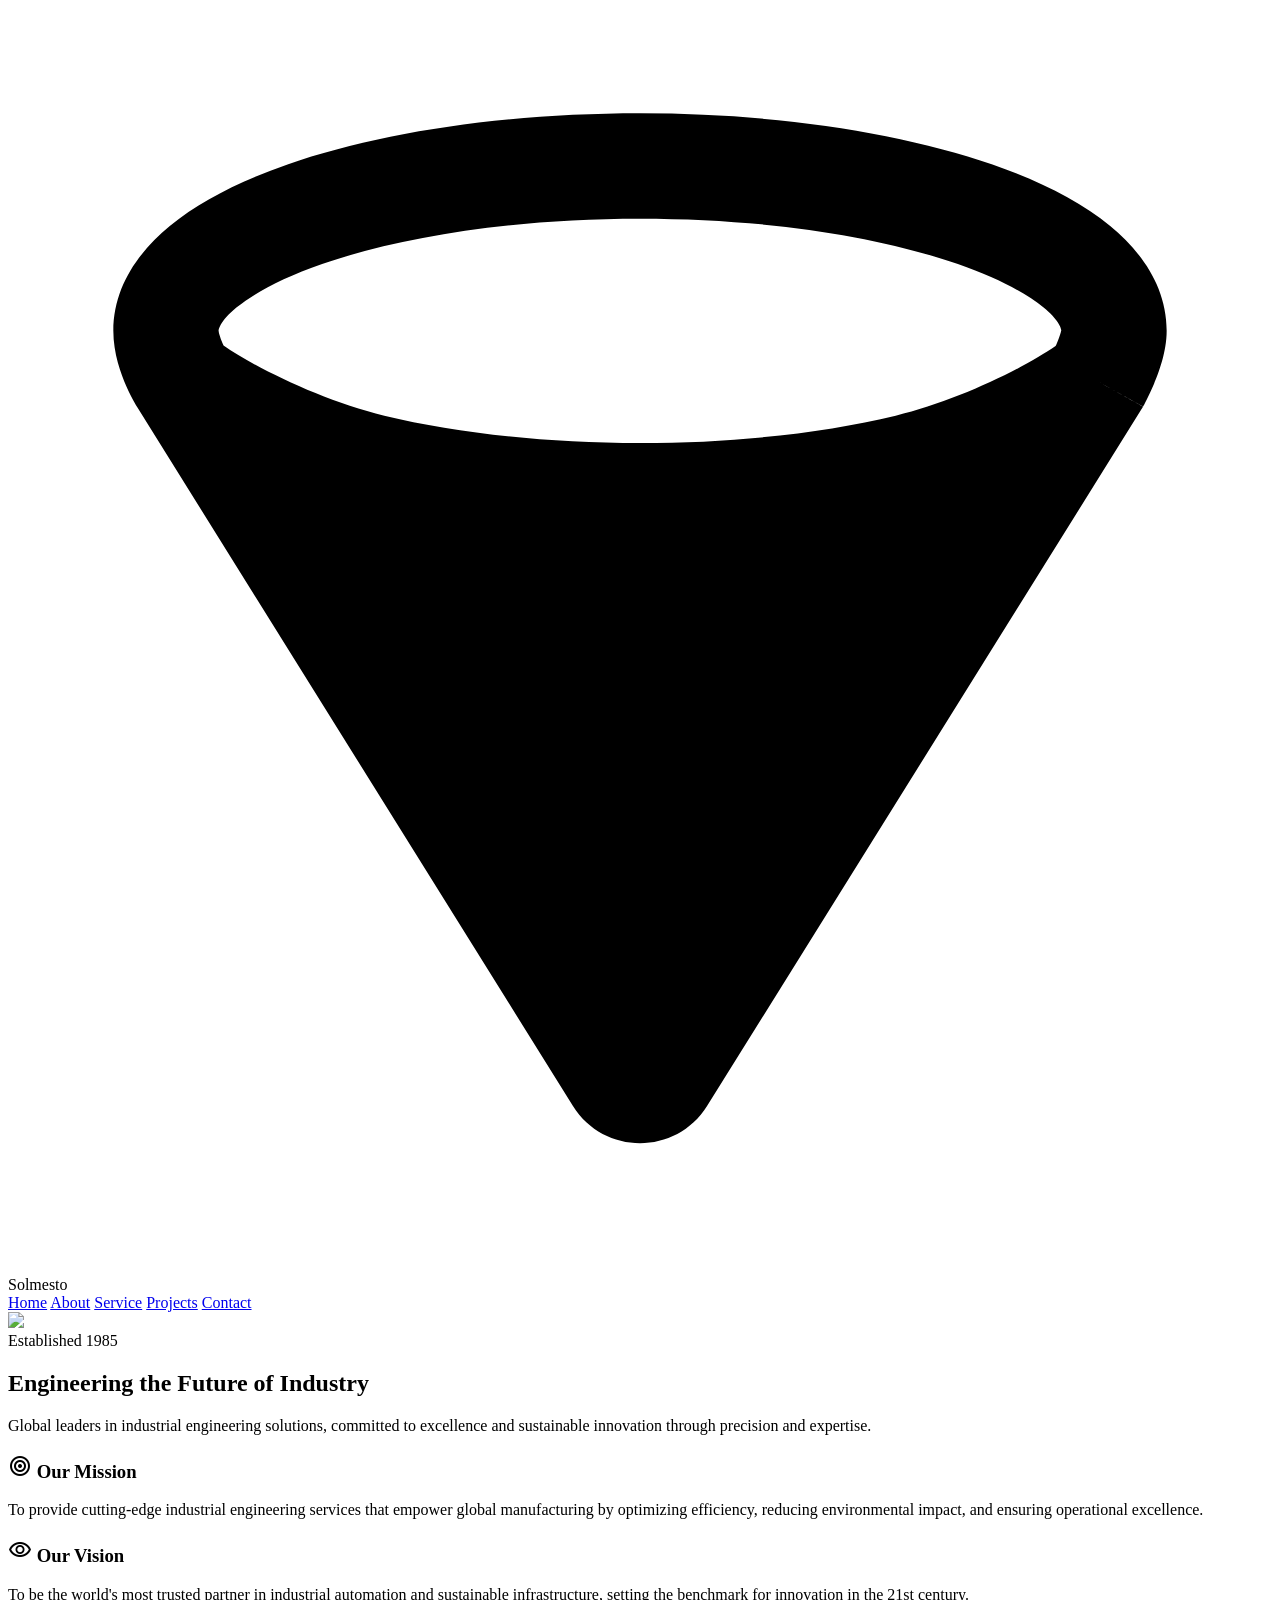
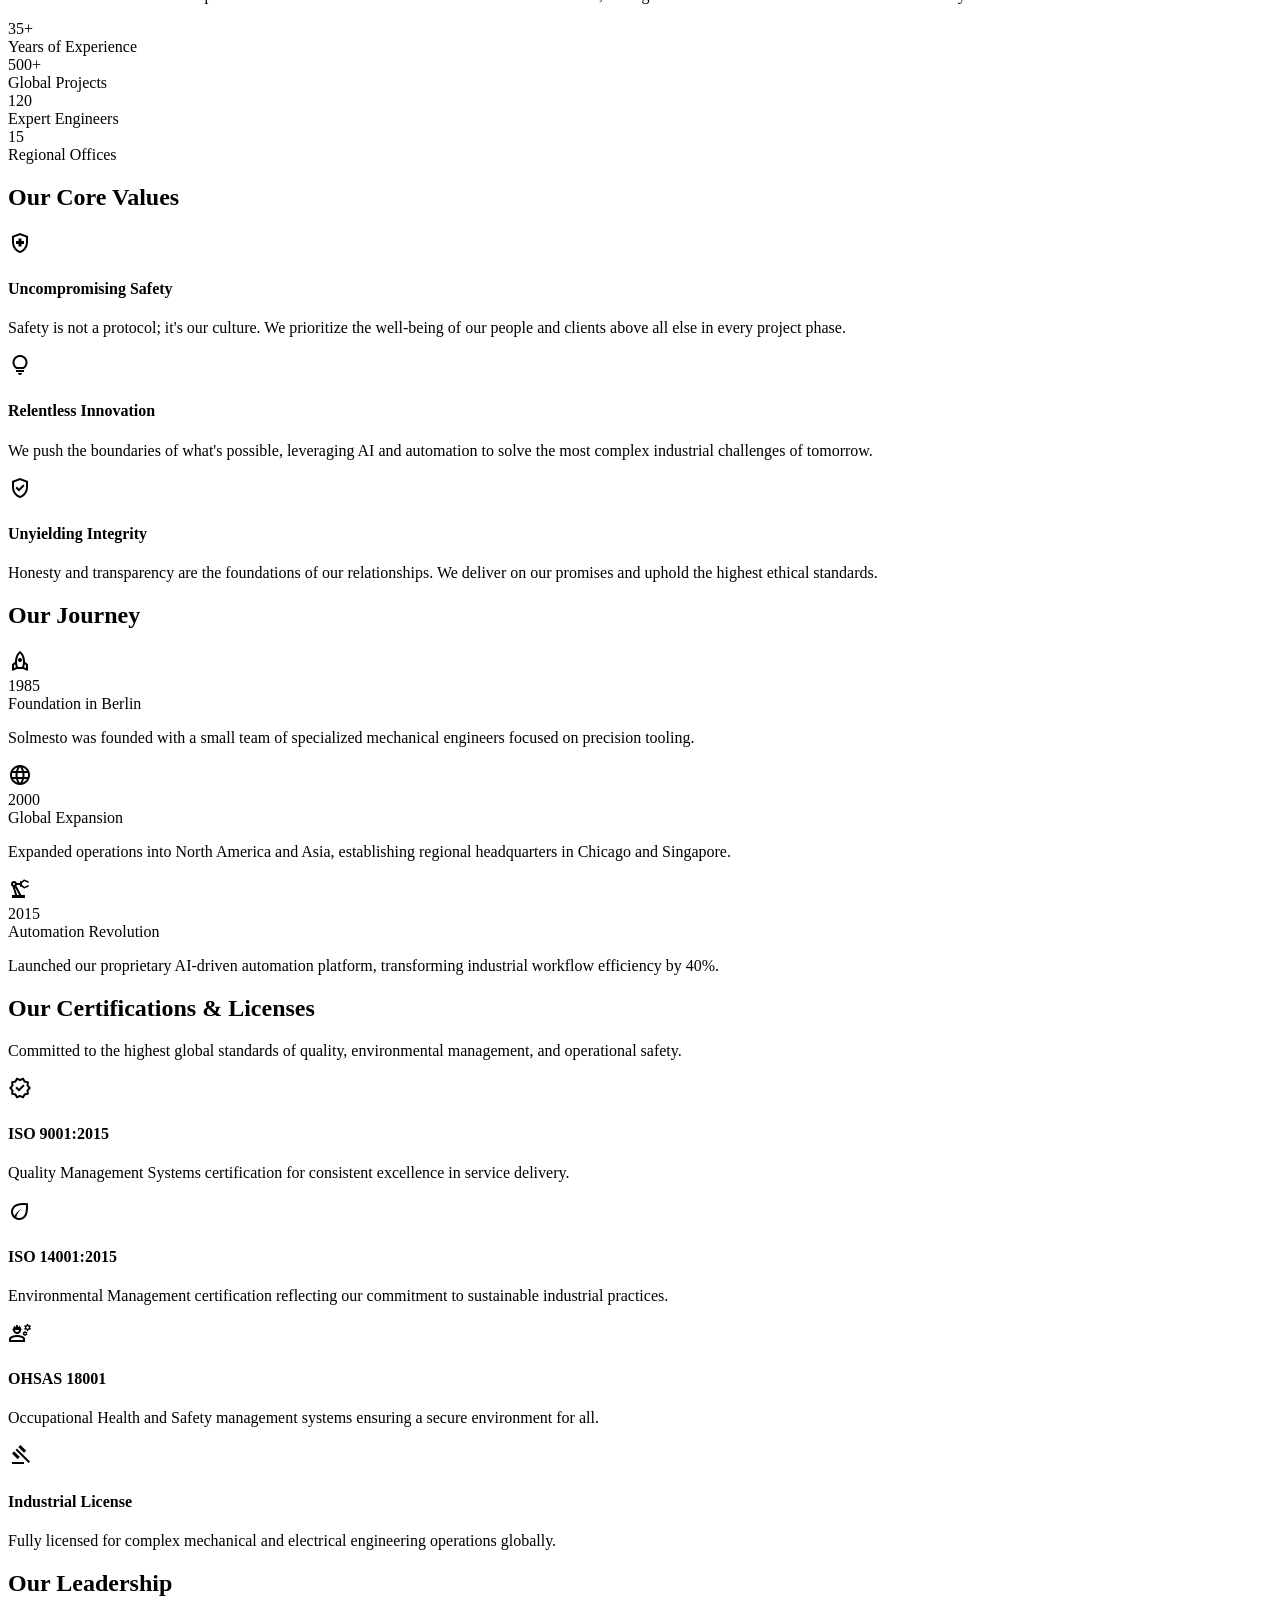
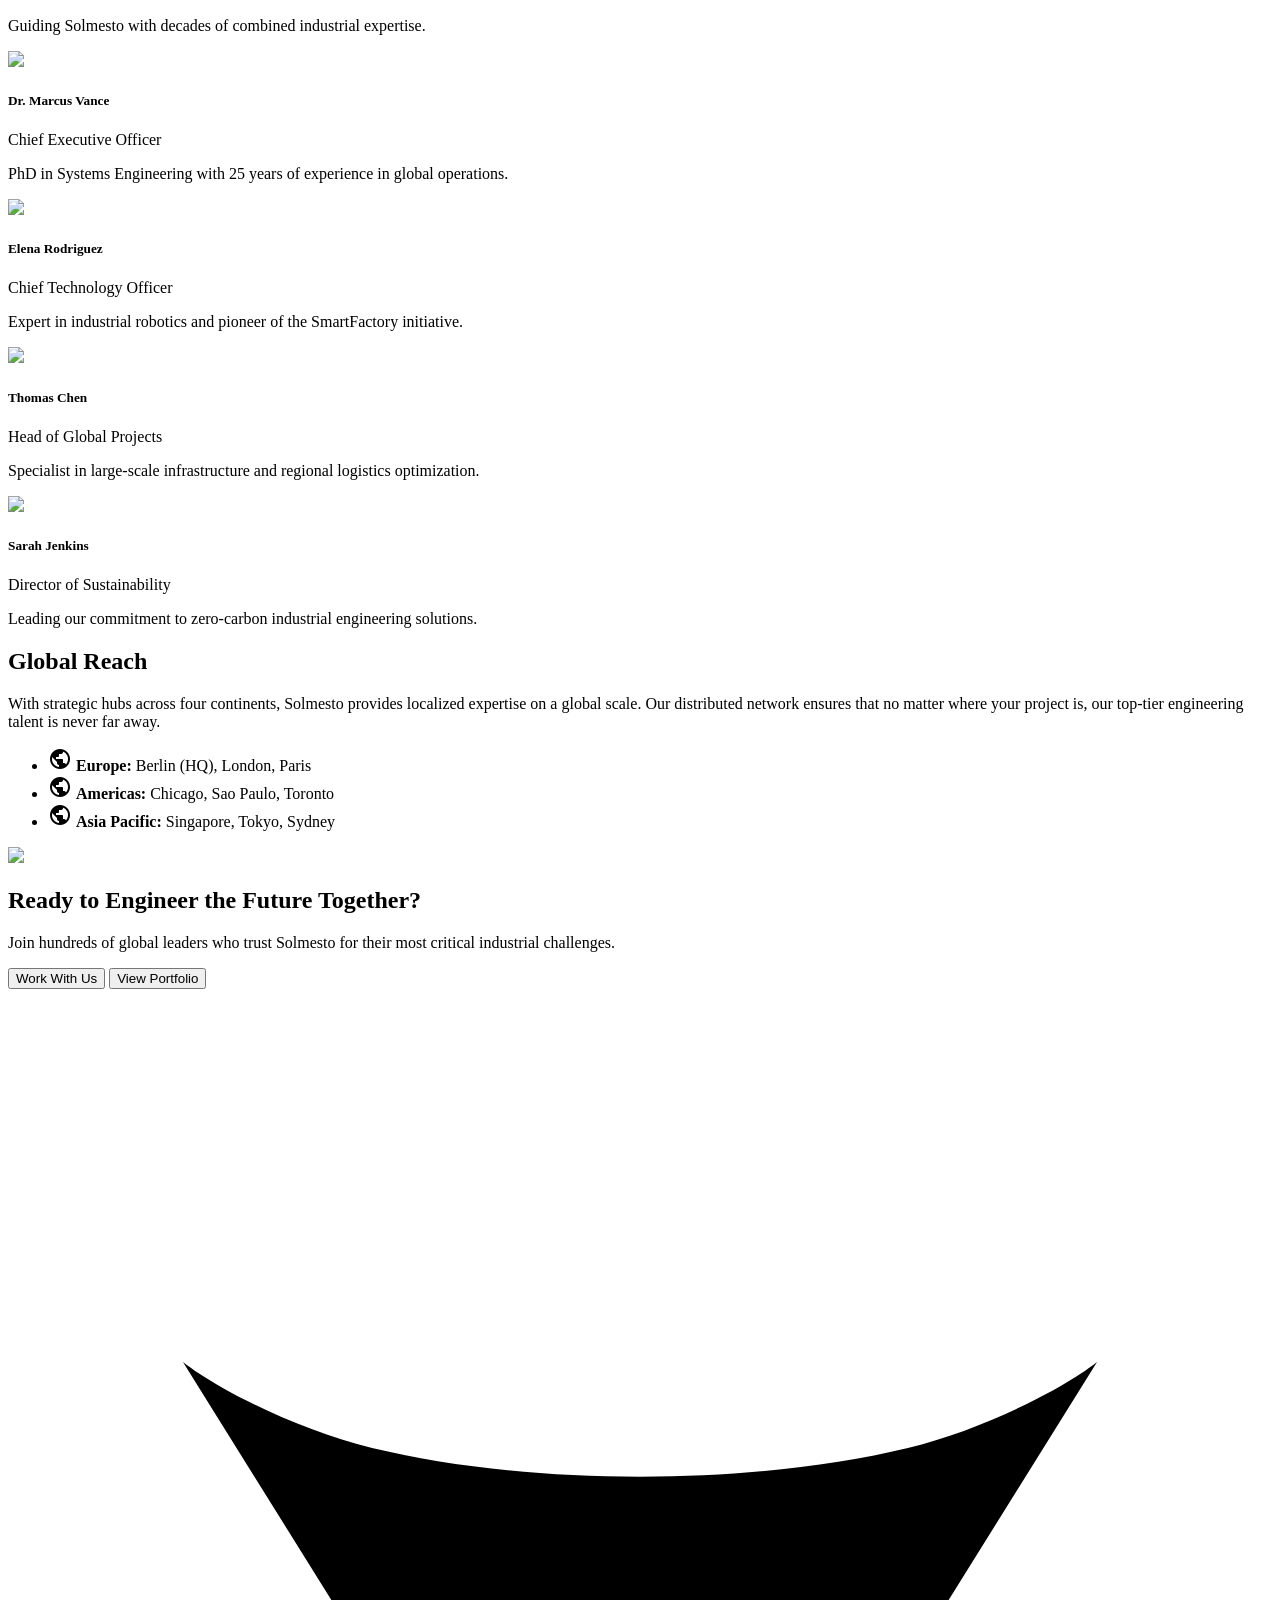
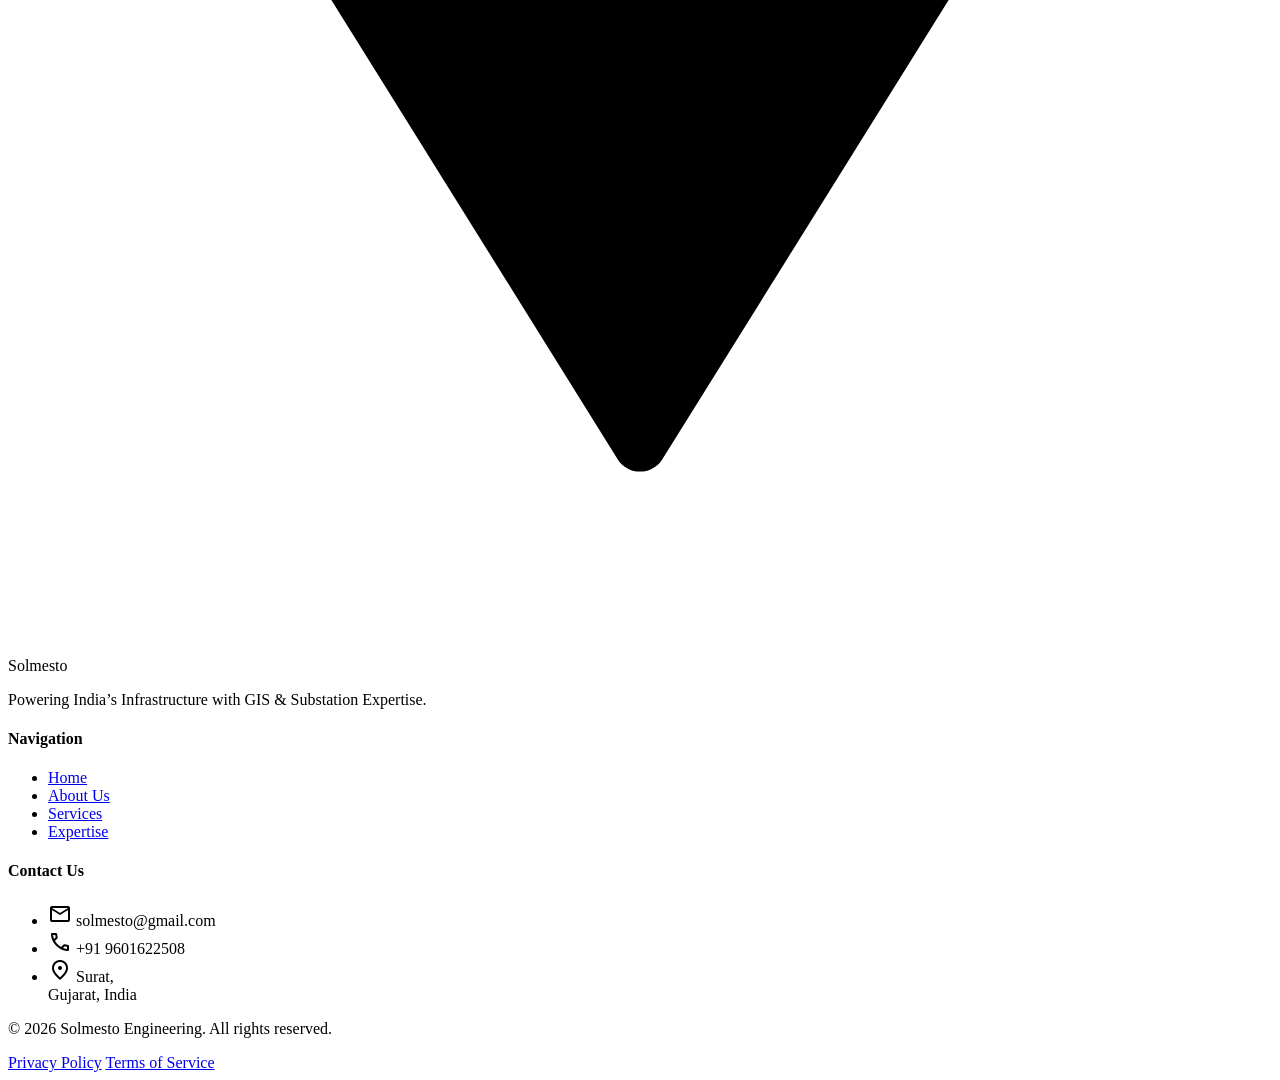
==== about.html @ 9213370c "Solmesto first draft" ====
<!DOCTYPE html>
<html class="light" lang="en">

<head>
	<meta charset="utf-8" />
	<meta content="width=device-width, initial-scale=1.0" name="viewport" />
	<title>About Us | Solmesto Industrial Engineering</title>
	<script src="https://cdn.tailwindcss.com?plugins=forms,container-queries"></script>
	<link href="https://fonts.googleapis.com/css2?family=Public+Sans:wght@300;400;500;600;700;800;900&amp;display=swap" rel="stylesheet" />
	<link href="https://fonts.googleapis.com/css2?family=Material+Symbols+Outlined:wght@100..700,0..1&amp;display=swap" rel="stylesheet" />
	<link href="https://fonts.googleapis.com/css2?family=Material+Symbols+Outlined:wght,FILL@100..700,0..1&amp;display=swap" rel="stylesheet" />
	<script id="tailwind-config">
	tailwind.config = {
		darkMode: "class",
		theme: {
			extend: {
				colors: {
					"primary": "#ec5b13",
					"background-light": "#f8f6f6",
					"background-dark": "#221610",
				},
				fontFamily: {
					"display": ["Public Sans", "sans-serif"]
				},
				borderRadius: {
					"DEFAULT": "0.25rem",
					"lg": "0.5rem",
					"xl": "0.75rem",
					"full": "9999px"
				},
			},
		},
	}
	</script>
</head>

<body class="bg-background-light dark:bg-background-dark font-display text-slate-900 dark:text-slate-100 transition-colors duration-200">
	<!-- Header / Navigation -->
	<header class="sticky top-0 z-50 w-full border-b border-slate-200 dark:border-slate-800 bg-background-light/80 dark:bg-background-dark/80 backdrop-blur-md">
		<div class="max-w-7xl mx-auto px-4 sm:px-6 lg:px-8">
			<div class="flex h-16 items-center justify-between">
				<div class="flex items-center gap-2">
					<div class="text-primary">
						<svg class="size-8" fill="none" viewbox="0 0 48 48" xmlns="http://www.w3.org/2000/svg">
							<path d="M13.8261 17.4264C16.7203 18.1174 20.2244 18.5217 24 18.5217C27.7756 18.5217 31.2797 18.1174 34.1739 17.4264C36.9144 16.7722 39.9967 15.2331 41.3563 14.1648L24.8486 40.6391C24.4571 41.267 23.5429 41.267 23.1514 40.6391L6.64374 14.1648C8.00331 15.2331 11.0856 16.7722 13.8261 17.4264Z" fill="currentColor"></path>
							<path clip-rule="evenodd" d="M39.998 12.236C39.9944 12.2537 39.9875 12.2845 39.9748 12.3294C39.9436 12.4399 39.8949 12.5741 39.8346 12.7175C39.8168 12.7597 39.7989 12.8007 39.7813 12.8398C38.5103 13.7113 35.9788 14.9393 33.7095 15.4811C30.9875 16.131 27.6413 16.5217 24 16.5217C20.3587 16.5217 17.0125 16.131 14.2905 15.4811C12.0012 14.9346 9.44505 13.6897 8.18538 12.8168C8.17384 12.7925 8.16216 12.767 8.15052 12.7408C8.09919 12.6249 8.05721 12.5114 8.02977 12.411C8.00356 12.3152 8.00039 12.2667 8.00004 12.2612C8.00004 12.261 8 12.2607 8.00004 12.2612C8.00004 12.2359 8.0104 11.9233 8.68485 11.3686C9.34546 10.8254 10.4222 10.2469 11.9291 9.72276C14.9242 8.68098 19.1919 8 24 8C28.8081 8 33.0758 8.68098 36.0709 9.72276C37.5778 10.2469 38.6545 10.8254 39.3151 11.3686C39.9006 11.8501 39.9857 12.1489 39.998 12.236ZM4.95178 15.2312L21.4543 41.6973C22.6288 43.5809 25.3712 43.5809 26.5457 41.6973L43.0534 15.223C43.0709 15.1948 43.0878 15.1662 43.104 15.1371L41.3563 14.1648C43.104 15.1371 43.1038 15.1374 43.104 15.1371L43.1051 15.135L43.1065 15.1325L43.1101 15.1261L43.1199 15.1082C43.1276 15.094 43.1377 15.0754 43.1497 15.0527C43.1738 15.0075 43.2062 14.9455 43.244 14.8701C43.319 14.7208 43.4196 14.511 43.5217 14.2683C43.6901 13.8679 44 13.0689 44 12.2609C44 10.5573 43.003 9.22254 41.8558 8.2791C40.6947 7.32427 39.1354 6.55361 37.385 5.94477C33.8654 4.72057 29.133 4 24 4C18.867 4 14.1346 4.72057 10.615 5.94478C8.86463 6.55361 7.30529 7.32428 6.14419 8.27911C4.99695 9.22255 3.99999 10.5573 3.99999 12.2609C3.99999 13.1275 4.29264 13.9078 4.49321 14.3607C4.60375 14.6102 4.71348 14.8196 4.79687 14.9689C4.83898 15.0444 4.87547 15.1065 4.9035 15.1529C4.91754 15.1762 4.92954 15.1957 4.93916 15.2111L4.94662 15.223L4.95178 15.2312ZM35.9868 18.996L24 38.22L12.0131 18.996C12.4661 19.1391 12.9179 19.2658 13.3617 19.3718C16.4281 20.1039 20.0901 20.5227 24 20.5217C27.9099 20.5217 31.5719 20.1039 34.6383 19.3718C35.082 19.2658 35.5339 19.1391 35.9868 18.996Z" fill="currentColor" fill-rule="evenodd"></path>
						</svg>
					</div>
					<span class="text-xl font-bold tracking-tight text-slate-900 dark:text-white">Solmesto</span>
				</div>
				<nav class="hidden md:flex items-center gap-8">
					<a class="text-sm font-medium text-slate-600 dark:text-slate-300 hover:text-primary dark:hover:text-primary transition-colors" href="index.html">Home</a>
					<a class="text-sm font-semibold text-primary" href="about.html">About</a>
					<a class="text-sm font-medium text-slate-600 dark:text-slate-300 hover:text-primary dark:hover:text-primary transition-colors" href="services.html">Service</a>
					<a class="text-sm font-medium text-slate-600 dark:text-slate-300 hover:text-primary dark:hover:text-primary transition-colors" href="projects.html">Projects</a>
					<a class="text-sm font-medium text-slate-600 dark:text-slate-300 hover:text-primary dark:hover:text-primary transition-colors" href="contact.html">Contact</a>
				</nav>
				<!-- <div class="flex items-center gap-4">
					<button class="hidden sm:flex items-center justify-center rounded-xl bg-primary px-5 py-2.5 text-sm font-bold text-white hover:bg-primary/90 transition-all shadow-lg shadow-primary/20"> Get a Quote </button>
					<button class="md:hidden text-slate-600 dark:text-slate-300">
						<span class="material-symbols-outlined">menu</span>
					</button>
				</div> -->
			</div>
		</div>
	</header>
	<main>
		<!-- Hero Section -->
		<section class="relative h-[500px] flex items-center overflow-hidden">
			<div class="absolute inset-0 z-0">
				<img class="w-full h-full object-cover" data-alt="Industrial engineering facility with modern machinery" src="https://lh3.googleusercontent.com/aida-public/[base64]" />
				<div class="absolute inset-0 bg-gradient-to-r from-background-dark/90 via-background-dark/60 to-transparent"></div>
			</div>
			<div class="relative z-10 max-w-7xl mx-auto px-6">
				<div class="max-w-2xl">
					<span class="inline-block px-3 py-1 bg-primary/20 text-primary border border-primary/30 rounded-full text-xs font-bold uppercase tracking-widest mb-4">Established 1985</span>
					<h2 class="text-5xl md:text-6xl font-black text-white leading-tight mb-6">Engineering the Future of Industry</h2>
					<p class="text-slate-300 text-lg leading-relaxed">Global leaders in industrial engineering solutions, committed to excellence and sustainable innovation through precision and expertise.</p>
				</div>
			</div>
		</section>
		<!-- Company Overview (Mission & Vision) -->
		<section class="py-24 max-w-7xl mx-auto px-6">
			<div class="grid md:grid-cols-2 gap-12 items-center">
				<div class="space-y-8">
					<div>
						<h3 class="text-3xl font-bold mb-4 flex items-center gap-3">
							<span class="material-symbols-outlined text-primary">target</span> Our Mission
						</h3>
						<p class="text-slate-600 dark:text-slate-400 text-lg leading-relaxed">To provide cutting-edge industrial engineering services that empower global manufacturing by optimizing efficiency, reducing environmental impact, and ensuring operational excellence.</p>
					</div>
					<div>
						<h3 class="text-3xl font-bold mb-4 flex items-center gap-3">
							<span class="material-symbols-outlined text-primary">visibility</span> Our Vision
						</h3>
						<p class="text-slate-600 dark:text-slate-400 text-lg leading-relaxed">To be the world's most trusted partner in industrial automation and sustainable infrastructure, setting the benchmark for innovation in the 21st century.</p>
					</div>
				</div>
				<div class="grid grid-cols-2 gap-4">
					<div class="bg-primary/5 dark:bg-primary/10 p-8 rounded-xl border border-primary/10">
						<div class="text-4xl font-black text-primary mb-2">35+</div>
						<div class="text-sm font-bold uppercase tracking-wider opacity-70">Years of Experience</div>
					</div>
					<div class="bg-slate-200/50 dark:bg-slate-800 p-8 rounded-xl">
						<div class="text-4xl font-black text-slate-900 dark:text-white mb-2">500+</div>
						<div class="text-sm font-bold uppercase tracking-wider opacity-70">Global Projects</div>
					</div>
					<div class="bg-slate-200/50 dark:bg-slate-800 p-8 rounded-xl">
						<div class="text-4xl font-black text-slate-900 dark:text-white mb-2">120</div>
						<div class="text-sm font-bold uppercase tracking-wider opacity-70">Expert Engineers</div>
					</div>
					<div class="bg-primary text-white p-8 rounded-xl">
						<div class="text-4xl font-black mb-2">15</div>
						<div class="text-sm font-bold uppercase tracking-wider opacity-90">Regional Offices</div>
					</div>
				</div>
			</div>
		</section>
		<!-- Core Values -->
		<section class="py-24 bg-slate-100 dark:bg-slate-900/50">
			<div class="max-w-7xl mx-auto px-6 text-center mb-16">
				<h2 class="text-4xl font-bold mb-4">Our Core Values</h2>
				<div class="w-20 h-1.5 bg-primary mx-auto rounded-full"></div>
			</div>
			<div class="max-w-7xl mx-auto px-6 grid md:grid-cols-3 gap-8">
				<div class="bg-white dark:bg-slate-800 p-10 rounded-2xl shadow-sm border border-slate-200 dark:border-slate-700 hover:border-primary transition-colors group">
					<span class="material-symbols-outlined text-5xl text-primary mb-6 group-hover:scale-110 transition-transform inline-block">health_and_safety</span>
					<h4 class="text-xl font-bold mb-4">Uncompromising Safety</h4>
					<p class="text-slate-600 dark:text-slate-400">Safety is not a protocol; it's our culture. We prioritize the well-being of our people and clients above all else in every project phase.</p>
				</div>
				<div class="bg-white dark:bg-slate-800 p-10 rounded-2xl shadow-sm border border-slate-200 dark:border-slate-700 hover:border-primary transition-colors group">
					<span class="material-symbols-outlined text-5xl text-primary mb-6 group-hover:scale-110 transition-transform inline-block">lightbulb</span>
					<h4 class="text-xl font-bold mb-4">Relentless Innovation</h4>
					<p class="text-slate-600 dark:text-slate-400">We push the boundaries of what's possible, leveraging AI and automation to solve the most complex industrial challenges of tomorrow.</p>
				</div>
				<div class="bg-white dark:bg-slate-800 p-10 rounded-2xl shadow-sm border border-slate-200 dark:border-slate-700 hover:border-primary transition-colors group">
					<span class="material-symbols-outlined text-5xl text-primary mb-6 group-hover:scale-110 transition-transform inline-block">verified_user</span>
					<h4 class="text-xl font-bold mb-4">Unyielding Integrity</h4>
					<p class="text-slate-600 dark:text-slate-400">Honesty and transparency are the foundations of our relationships. We deliver on our promises and uphold the highest ethical standards.</p>
				</div>
			</div>
		</section>
		<!-- Our History Timeline -->
		<section class="py-24 max-w-7xl mx-auto px-6">
			<h2 class="text-4xl font-bold mb-16 text-center">Our Journey</h2>
			<div class="relative space-y-12 before:absolute before:inset-0 before:ml-5 before:-translate-x-px md:before:mx-auto md:before:translate-x-0 before:h-full before:w-0.5 before:bg-gradient-to-b before:from-transparent before:via-slate-300 dark:before:via-slate-700 before:to-transparent">
				<!-- 1985 -->
				<div class="relative flex items-center justify-between md:justify-normal md:odd:flex-row-reverse group">
					<div class="flex items-center justify-center w-10 h-10 rounded-full border border-primary bg-background-light dark:bg-background-dark text-primary shadow shrink-0 md:order-1 md:group-odd:-translate-x-1/2 md:group-even:translate-x-1/2">
						<span class="material-symbols-outlined text-sm">rocket</span>
					</div>
					<div class="w-[calc(100%-4rem)] md:w-[45%] p-6 rounded-xl border border-slate-200 dark:border-slate-800 bg-white dark:bg-slate-900 shadow-sm">
						<div class="flex items-center justify-between space-x-2 mb-1">
							<div class="font-black text-primary">1985</div>
						</div>
						<div class="text-slate-900 dark:text-white font-bold mb-2">Foundation in Berlin</div>
						<p class="text-slate-600 dark:text-slate-400 text-sm">Solmesto was founded with a small team of specialized mechanical engineers focused on precision tooling.</p>
					</div>
				</div>
				<!-- 2000 -->
				<div class="relative flex items-center justify-between md:justify-normal md:odd:flex-row-reverse group">
					<div class="flex items-center justify-center w-10 h-10 rounded-full border border-primary bg-background-light dark:bg-background-dark text-primary shadow shrink-0 md:order-1 md:group-odd:-translate-x-1/2 md:group-even:translate-x-1/2">
						<span class="material-symbols-outlined text-sm">language</span>
					</div>
					<div class="w-[calc(100%-4rem)] md:w-[45%] p-6 rounded-xl border border-slate-200 dark:border-slate-800 bg-white dark:bg-slate-900 shadow-sm">
						<div class="flex items-center justify-between space-x-2 mb-1">
							<div class="font-black text-primary">2000</div>
						</div>
						<div class="text-slate-900 dark:text-white font-bold mb-2">Global Expansion</div>
						<p class="text-slate-600 dark:text-slate-400 text-sm">Expanded operations into North America and Asia, establishing regional headquarters in Chicago and Singapore.</p>
					</div>
				</div>
				<!-- 2015 -->
				<div class="relative flex items-center justify-between md:justify-normal md:odd:flex-row-reverse group">
					<div class="flex items-center justify-center w-10 h-10 rounded-full border border-primary bg-background-light dark:bg-background-dark text-primary shadow shrink-0 md:order-1 md:group-odd:-translate-x-1/2 md:group-even:translate-x-1/2">
						<span class="material-symbols-outlined text-sm">precision_manufacturing</span>
					</div>
					<div class="w-[calc(100%-4rem)] md:w-[45%] p-6 rounded-xl border border-slate-200 dark:border-slate-800 bg-white dark:bg-slate-900 shadow-sm">
						<div class="flex items-center justify-between space-x-2 mb-1">
							<div class="font-black text-primary">2015</div>
						</div>
						<div class="text-slate-900 dark:text-white font-bold mb-2">Automation Revolution</div>
						<p class="text-slate-600 dark:text-slate-400 text-sm">Launched our proprietary AI-driven automation platform, transforming industrial workflow efficiency by 40%.</p>
					</div>
				</div>
			</div>
		</section>
		<section class="py-24 bg-white dark:bg-slate-900 border-t border-slate-100 dark:border-slate-800">
			<div class="max-w-7xl mx-auto px-6">
				<div class="text-center mb-16">
					<h2 class="text-4xl font-bold mb-4">Our Certifications &amp; Licenses</h2>
					<div class="w-20 h-1.5 bg-primary mx-auto rounded-full"></div>
					<p class="text-slate-600 dark:text-slate-400 mt-6 max-w-2xl mx-auto">Committed to the highest global standards of quality, environmental management, and operational safety.</p>
				</div>
				<div class="grid sm:grid-cols-2 lg:grid-cols-4 gap-8">
					<!-- ISO 9001 -->
					<div class="p-8 rounded-2xl border border-slate-200 dark:border-slate-700 bg-slate-50 dark:bg-slate-800/50 hover:shadow-md transition-shadow text-center group">
						<div class="w-16 h-16 bg-primary/10 rounded-full flex items-center justify-center mx-auto mb-6 group-hover:bg-primary/20 transition-colors">
							<span class="material-symbols-outlined text-3xl text-primary">verified</span>
						</div>
						<h4 class="text-lg font-bold mb-2">ISO 9001:2015</h4>
						<p class="text-sm text-slate-500 dark:text-slate-400">Quality Management Systems certification for consistent excellence in service delivery.</p>
					</div>
					<!-- ISO 14001 -->
					<div class="p-8 rounded-2xl border border-slate-200 dark:border-slate-700 bg-slate-50 dark:bg-slate-800/50 hover:shadow-md transition-shadow text-center group">
						<div class="w-16 h-16 bg-primary/10 rounded-full flex items-center justify-center mx-auto mb-6 group-hover:bg-primary/20 transition-colors">
							<span class="material-symbols-outlined text-3xl text-primary">eco</span>
						</div>
						<h4 class="text-lg font-bold mb-2">ISO 14001:2015</h4>
						<p class="text-sm text-slate-500 dark:text-slate-400">Environmental Management certification reflecting our commitment to sustainable industrial practices.</p>
					</div>
					<!-- OHSAS 18001 -->
					<div class="p-8 rounded-2xl border border-slate-200 dark:border-slate-700 bg-slate-50 dark:bg-slate-800/50 hover:shadow-md transition-shadow text-center group">
						<div class="w-16 h-16 bg-primary/10 rounded-full flex items-center justify-center mx-auto mb-6 group-hover:bg-primary/20 transition-colors">
							<span class="material-symbols-outlined text-3xl text-primary">engineering</span>
						</div>
						<h4 class="text-lg font-bold mb-2">OHSAS 18001</h4>
						<p class="text-sm text-slate-500 dark:text-slate-400">Occupational Health and Safety management systems ensuring a secure environment for all.</p>
					</div>
					<!-- Engineering License -->
					<div class="p-8 rounded-2xl border border-slate-200 dark:border-slate-700 bg-slate-50 dark:bg-slate-800/50 hover:shadow-md transition-shadow text-center group">
						<div class="w-16 h-16 bg-primary/10 rounded-full flex items-center justify-center mx-auto mb-6 group-hover:bg-primary/20 transition-colors">
							<span class="material-symbols-outlined text-3xl text-primary">gavel</span>
						</div>
						<h4 class="text-lg font-bold mb-2">Industrial License</h4>
						<p class="text-sm text-slate-500 dark:text-slate-400">Fully licensed for complex mechanical and electrical engineering operations globally.</p>
					</div>
				</div>
			</div>
		</section>
		<!-- Leadership Team -->
		<section class="py-24 bg-slate-100 dark:bg-slate-900/50">
			<div class="max-w-7xl mx-auto px-6">
				<div class="mb-16">
					<h2 class="text-4xl font-bold mb-4">Our Leadership</h2>
					<p class="text-slate-600 dark:text-slate-400">Guiding Solmesto with decades of combined industrial expertise.</p>
				</div>
				<div class="grid sm:grid-cols-2 lg:grid-cols-4 gap-6">
					<!-- Member 1 -->
					<div class="bg-white dark:bg-slate-800 rounded-2xl overflow-hidden border border-slate-200 dark:border-slate-700 group">
						<div class="h-64 overflow-hidden">
							<img class="w-full h-full object-cover group-hover:scale-105 transition-transform duration-500" data-alt="Portrait of a professional executive male" src="https://lh3.googleusercontent.com/aida-public/[base64]" />
						</div>
						<div class="p-6">
							<h5 class="text-lg font-bold">Dr. Marcus Vance</h5>
							<p class="text-primary text-sm font-semibold mb-3">Chief Executive Officer</p>
							<p class="text-slate-600 dark:text-slate-400 text-sm">PhD in Systems Engineering with 25 years of experience in global operations.</p>
						</div>
					</div>
					<!-- Member 2 -->
					<div class="bg-white dark:bg-slate-800 rounded-2xl overflow-hidden border border-slate-200 dark:border-slate-700 group">
						<div class="h-64 overflow-hidden">
							<img class="w-full h-full object-cover group-hover:scale-105 transition-transform duration-500" data-alt="Portrait of a professional executive female" src="https://lh3.googleusercontent.com/aida-public/[base64]" />
						</div>
						<div class="p-6">
							<h5 class="text-lg font-bold">Elena Rodriguez</h5>
							<p class="text-primary text-sm font-semibold mb-3">Chief Technology Officer</p>
							<p class="text-slate-600 dark:text-slate-400 text-sm">Expert in industrial robotics and pioneer of the SmartFactory initiative.</p>
						</div>
					</div>
					<!-- Member 3 -->
					<div class="bg-white dark:bg-slate-800 rounded-2xl overflow-hidden border border-slate-200 dark:border-slate-700 group">
						<div class="h-64 overflow-hidden">
							<img class="w-full h-full object-cover group-hover:scale-105 transition-transform duration-500" data-alt="Portrait of a professional executive male" src="https://lh3.googleusercontent.com/aida-public/[base64]" />
						</div>
						<div class="p-6">
							<h5 class="text-lg font-bold">Thomas Chen</h5>
							<p class="text-primary text-sm font-semibold mb-3">Head of Global Projects</p>
							<p class="text-slate-600 dark:text-slate-400 text-sm">Specialist in large-scale infrastructure and regional logistics optimization.</p>
						</div>
					</div>
					<!-- Member 4 -->
					<div class="bg-white dark:bg-slate-800 rounded-2xl overflow-hidden border border-slate-200 dark:border-slate-700 group">
						<div class="h-64 overflow-hidden">
							<img class="w-full h-full object-cover group-hover:scale-105 transition-transform duration-500" data-alt="Portrait of a professional executive female" src="https://lh3.googleusercontent.com/aida-public/[base64]" />
						</div>
						<div class="p-6">
							<h5 class="text-lg font-bold">Sarah Jenkins</h5>
							<p class="text-primary text-sm font-semibold mb-3">Director of Sustainability</p>
							<p class="text-slate-600 dark:text-slate-400 text-sm">Leading our commitment to zero-carbon industrial engineering solutions.</p>
						</div>
					</div>
				</div>
			</div>
		</section>
		<!-- Global Reach -->
		<section class="py-24">
			<div class="max-w-7xl mx-auto px-6">
				<div class="grid lg:grid-cols-2 gap-16 items-center">
					<div>
						<h2 class="text-4xl font-bold mb-6">Global Reach</h2>
						<p class="text-slate-600 dark:text-slate-400 text-lg mb-8 leading-relaxed"> With strategic hubs across four continents, Solmesto provides localized expertise on a global scale. Our distributed network ensures that no matter where your project is, our top-tier engineering talent is never far away. </p>
						<ul class="space-y-4">
							<li class="flex items-center gap-3">
								<span class="material-symbols-outlined text-primary">public</span>
								<span><strong>Europe:</strong> Berlin (HQ), London, Paris</span>
							</li>
							<li class="flex items-center gap-3">
								<span class="material-symbols-outlined text-primary">public</span>
								<span><strong>Americas:</strong> Chicago, Sao Paulo, Toronto</span>
							</li>
							<li class="flex items-center gap-3">
								<span class="material-symbols-outlined text-primary">public</span>
								<span><strong>Asia Pacific:</strong> Singapore, Tokyo, Sydney</span>
							</li>
						</ul>
					</div>
					<div class="relative rounded-2xl overflow-hidden shadow-2xl h-96 border border-slate-200 dark:border-slate-700">
						<img class="w-full h-full object-cover" data-alt="World map showing global industrial network connections" data-location="Global" src="https://lh3.googleusercontent.com/aida-public/[base64]" />
						<div class="absolute inset-0 bg-primary/10 mix-blend-multiply"></div>
					</div>
				</div>
			</div>
		</section>
		<!-- CTA Section -->
		<section class="py-20 bg-background-dark text-white">
			<div class="max-w-4xl mx-auto px-6 text-center">
				<h2 class="text-3xl md:text-4xl font-bold mb-6">Ready to Engineer the Future Together?</h2>
				<p class="text-slate-400 mb-10 text-lg">Join hundreds of global leaders who trust Solmesto for their most critical industrial challenges.</p>
				<div class="flex flex-wrap justify-center gap-4">
					<button class="bg-primary hover:bg-primary/90 text-white px-8 py-4 rounded-xl font-bold transition-all"> Work With Us </button>
					<button class="bg-transparent border border-slate-700 hover:border-slate-500 px-8 py-4 rounded-xl font-bold transition-all"> View Portfolio </button>
				</div>
			</div>
		</section>
	</main>
	<!-- Footer -->
	<footer class="bg-slate-950 text-slate-400 py-16 border-t border-slate-900">
		<div class="max-w-7xl mx-auto px-4 sm:px-6 lg:px-8">
			<div class="grid grid-cols-1 md:grid-cols-1 lg:grid-cols-3 gap-12 mb-12">
				<div class="col-span-1 lg:col-span-1">
					<div class="flex items-center gap-2 mb-6">
						<div class="text-primary">
							<svg class="size-6" fill="none" viewbox="0 0 48 48" xmlns="http://www.w3.org/2000/svg">
								<path d="M13.8261 17.4264C16.7203 18.1174 20.2244 18.5217 24 18.5217C27.7756 18.5217 31.2797 18.1174 34.1739 17.4264C36.9144 16.7722 39.9967 15.2331 41.3563 14.1648L24.8486 40.6391C24.4571 41.267 23.5429 41.267 23.1514 40.6391L6.64374 14.1648C8.00331 15.2331 11.0856 16.7722 13.8261 17.4264Z" fill="currentColor"></path>
							</svg>
						</div>
						<span class="text-xl font-bold text-white">Solmesto</span>
					</div>
					<p class="text-sm leading-relaxed"> Powering India’s Infrastructure with GIS & Substation Expertise. </p>
				</div>
				<div>
					<h4 class="text-white font-bold mb-6 uppercase tracking-wider text-xs">Navigation</h4>
					<ul class="space-y-4 text-sm">
						<li><a class="hover:text-primary transition-colors" href="index.html">Home</a></li>
						<li><a class="hover:text-primary transition-colors" href="about.html">About Us</a></li>
						<li><a class="hover:text-primary transition-colors" href="services.html">Services</a></li>
						<li><a class="hover:text-primary transition-colors" href="expertise.html">Expertise</a></li>
					</ul>
				</div>
				<!-- <div>
					<h4 class="text-white font-bold mb-6 uppercase tracking-wider text-xs">Resources</h4>
					<ul class="space-y-4 text-sm">
						<li><a class="hover:text-primary transition-colors" href="#">Case Studies</a></li>
						<li><a class="hover:text-primary transition-colors" href="#">Safety Protocols</a></li>
						<li><a class="hover:text-primary transition-colors" href="#">Sustainability Reports</a></li>
						<li><a class="hover:text-primary transition-colors" href="#">Partnerships</a></li>
					</ul>
				</div> -->
				<div>
					<h4 class="text-white font-bold mb-6 uppercase tracking-wider text-xs">Contact Us</h4>
					<ul class="space-y-4 text-sm">
						<li class="flex items-center gap-3">
							<span class="material-symbols-outlined text-primary">mail</span> solmesto@gmail.com
						</li>
						<li class="flex items-center gap-3">
							<span class="material-symbols-outlined text-primary">phone</span> +91 9601622508
						</li>
						<li class="flex items-start gap-3">
							<span class="material-symbols-outlined text-primary">location_on</span> Surat, <br />Gujarat, India
						</li>
					</ul>
				</div>
			</div>
			<div class="pt-8 border-t border-slate-900 flex flex-col sm:flex-row justify-between items-center gap-4 text-xs">
				<p>© 2026 Solmesto Engineering. All rights reserved.</p>
				<div class="flex gap-8">
					<a class="hover:text-white" href="#">Privacy Policy</a>
					<a class="hover:text-white" href="#">Terms of Service</a>
				</div>
			</div>
		</div>
	</footer>
</body>

</html>
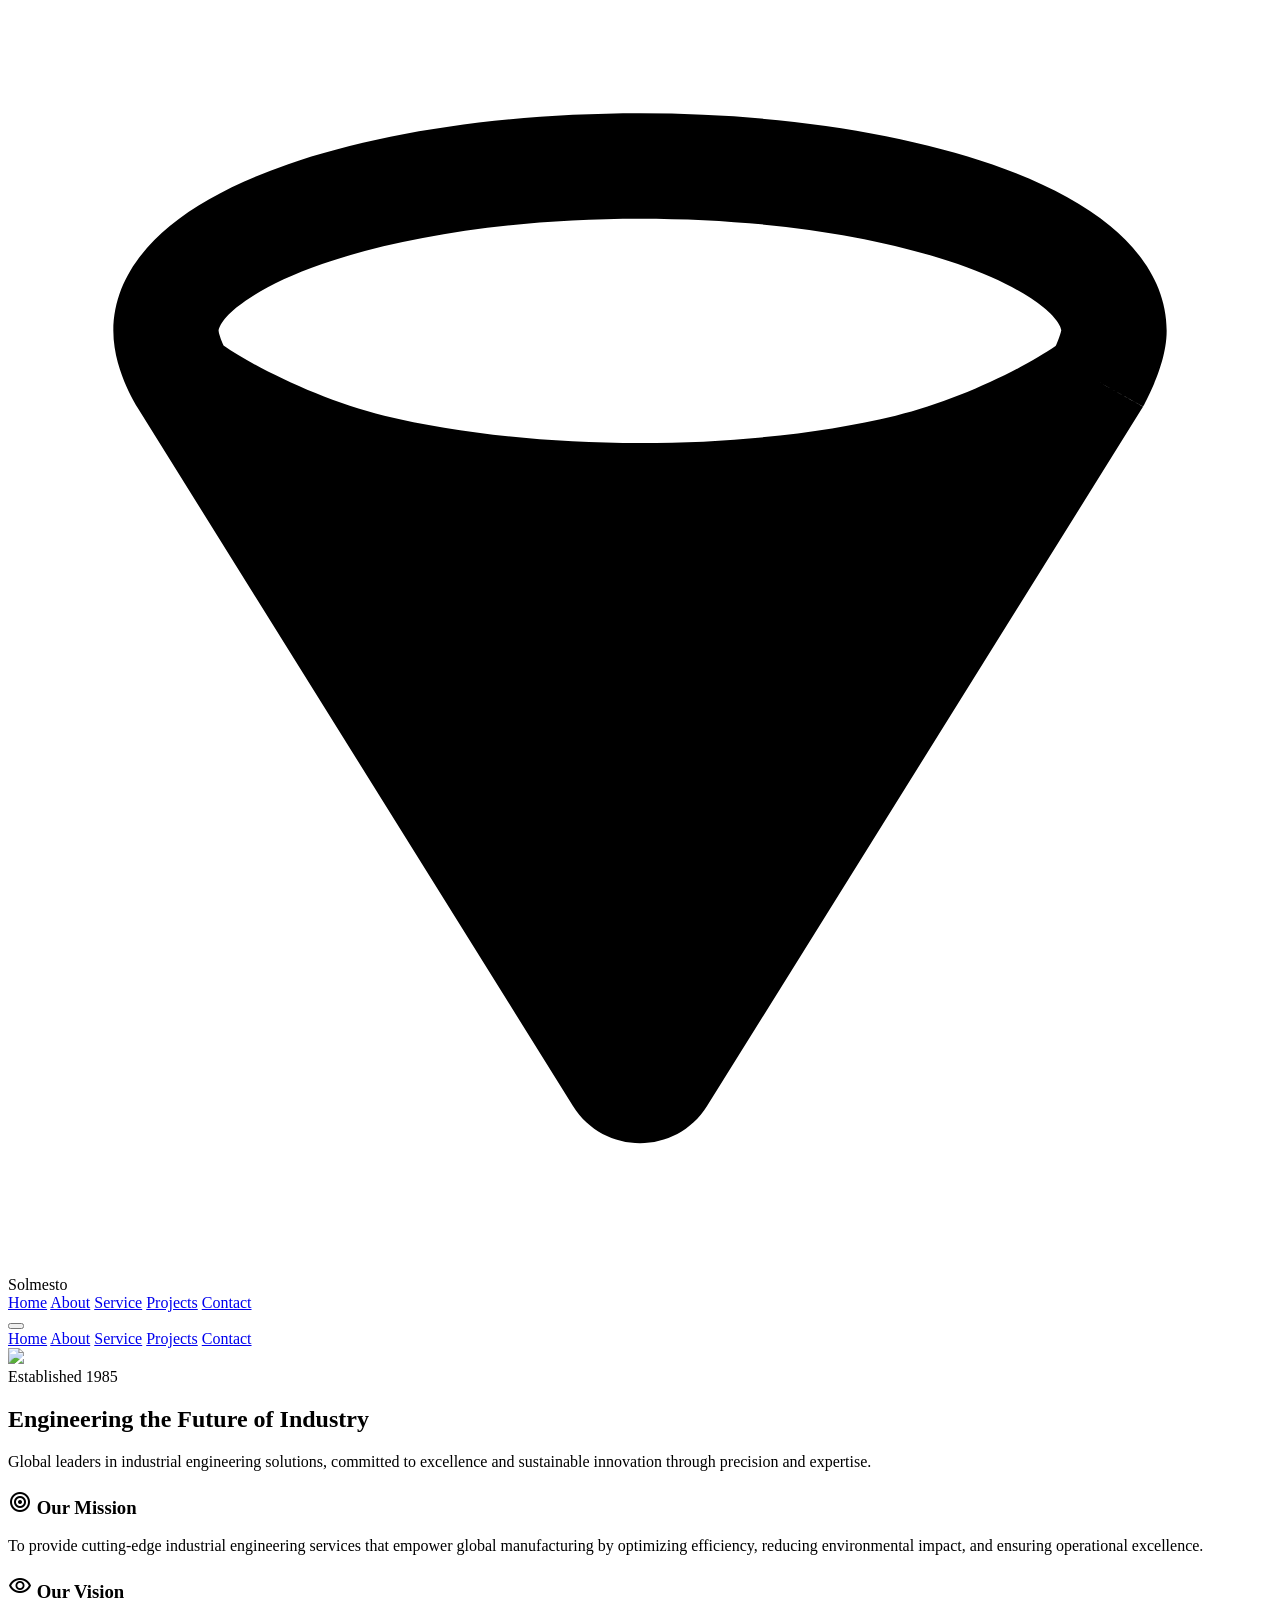
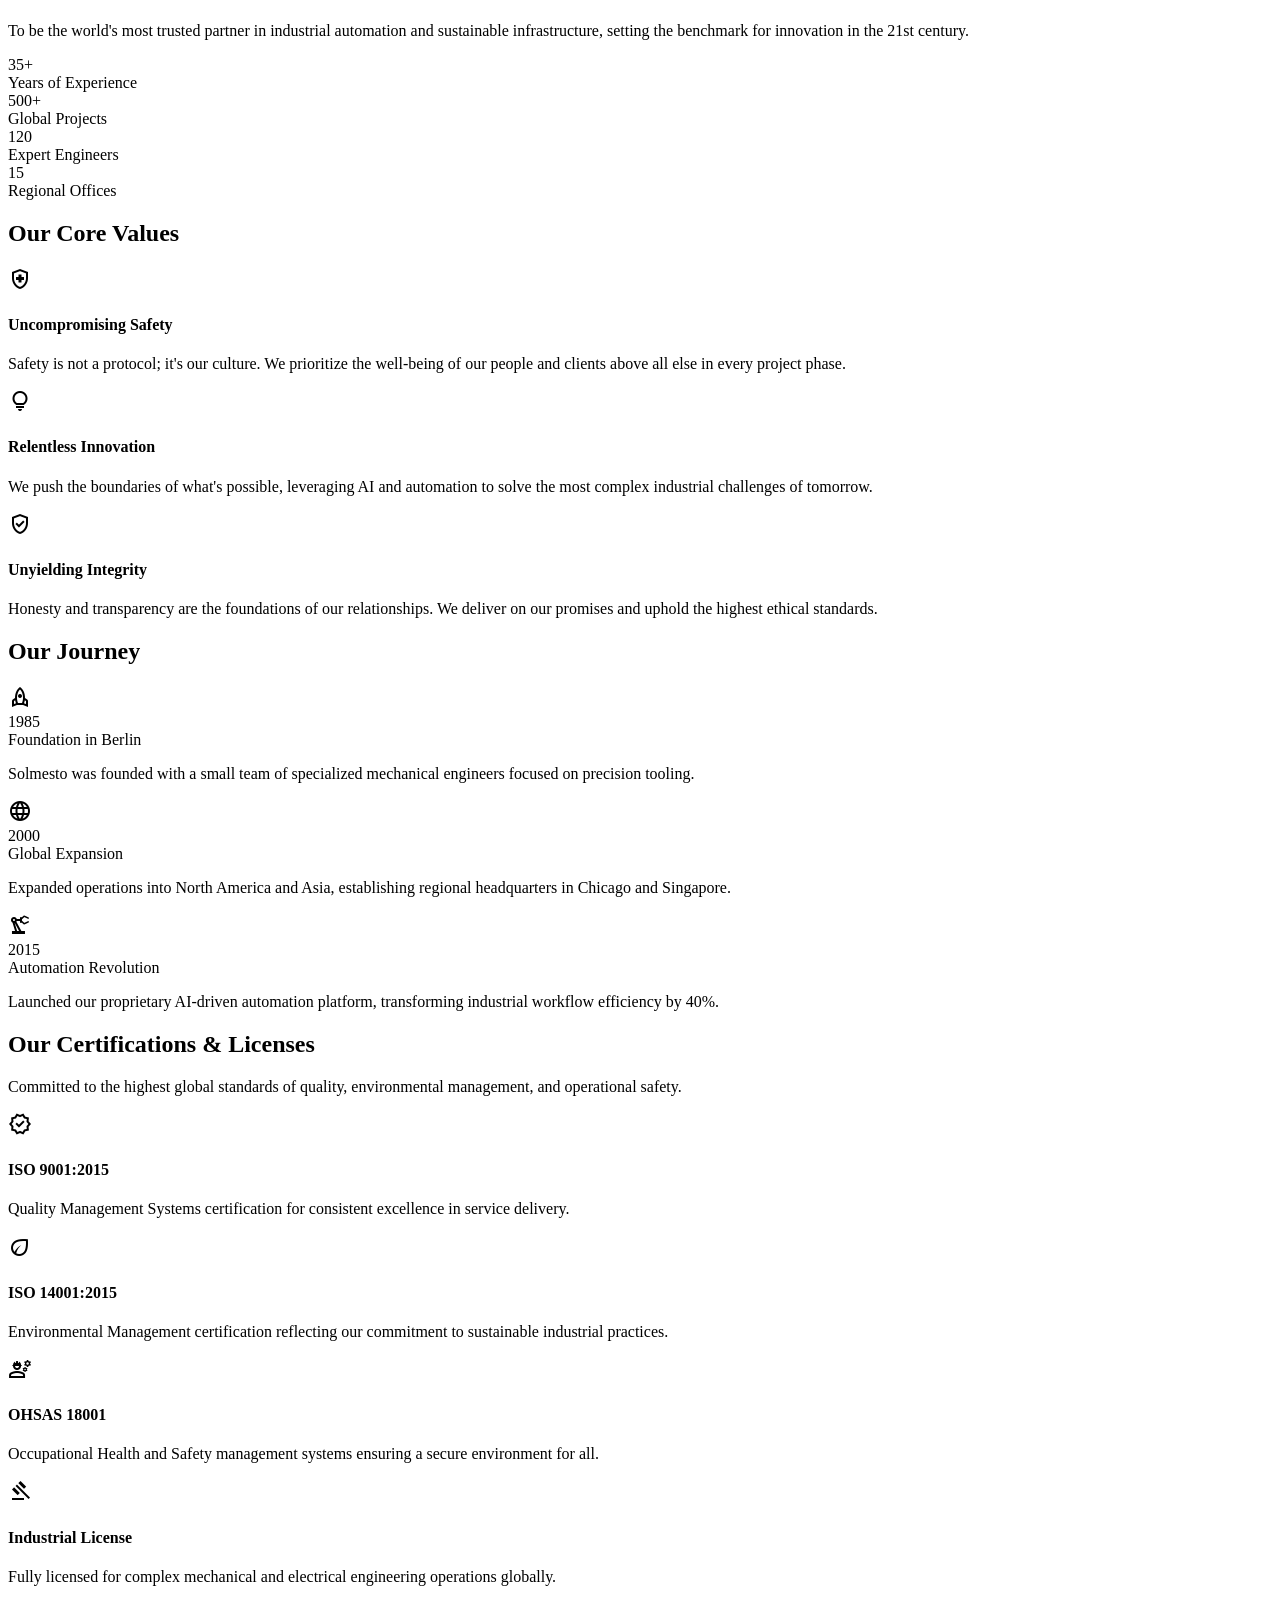
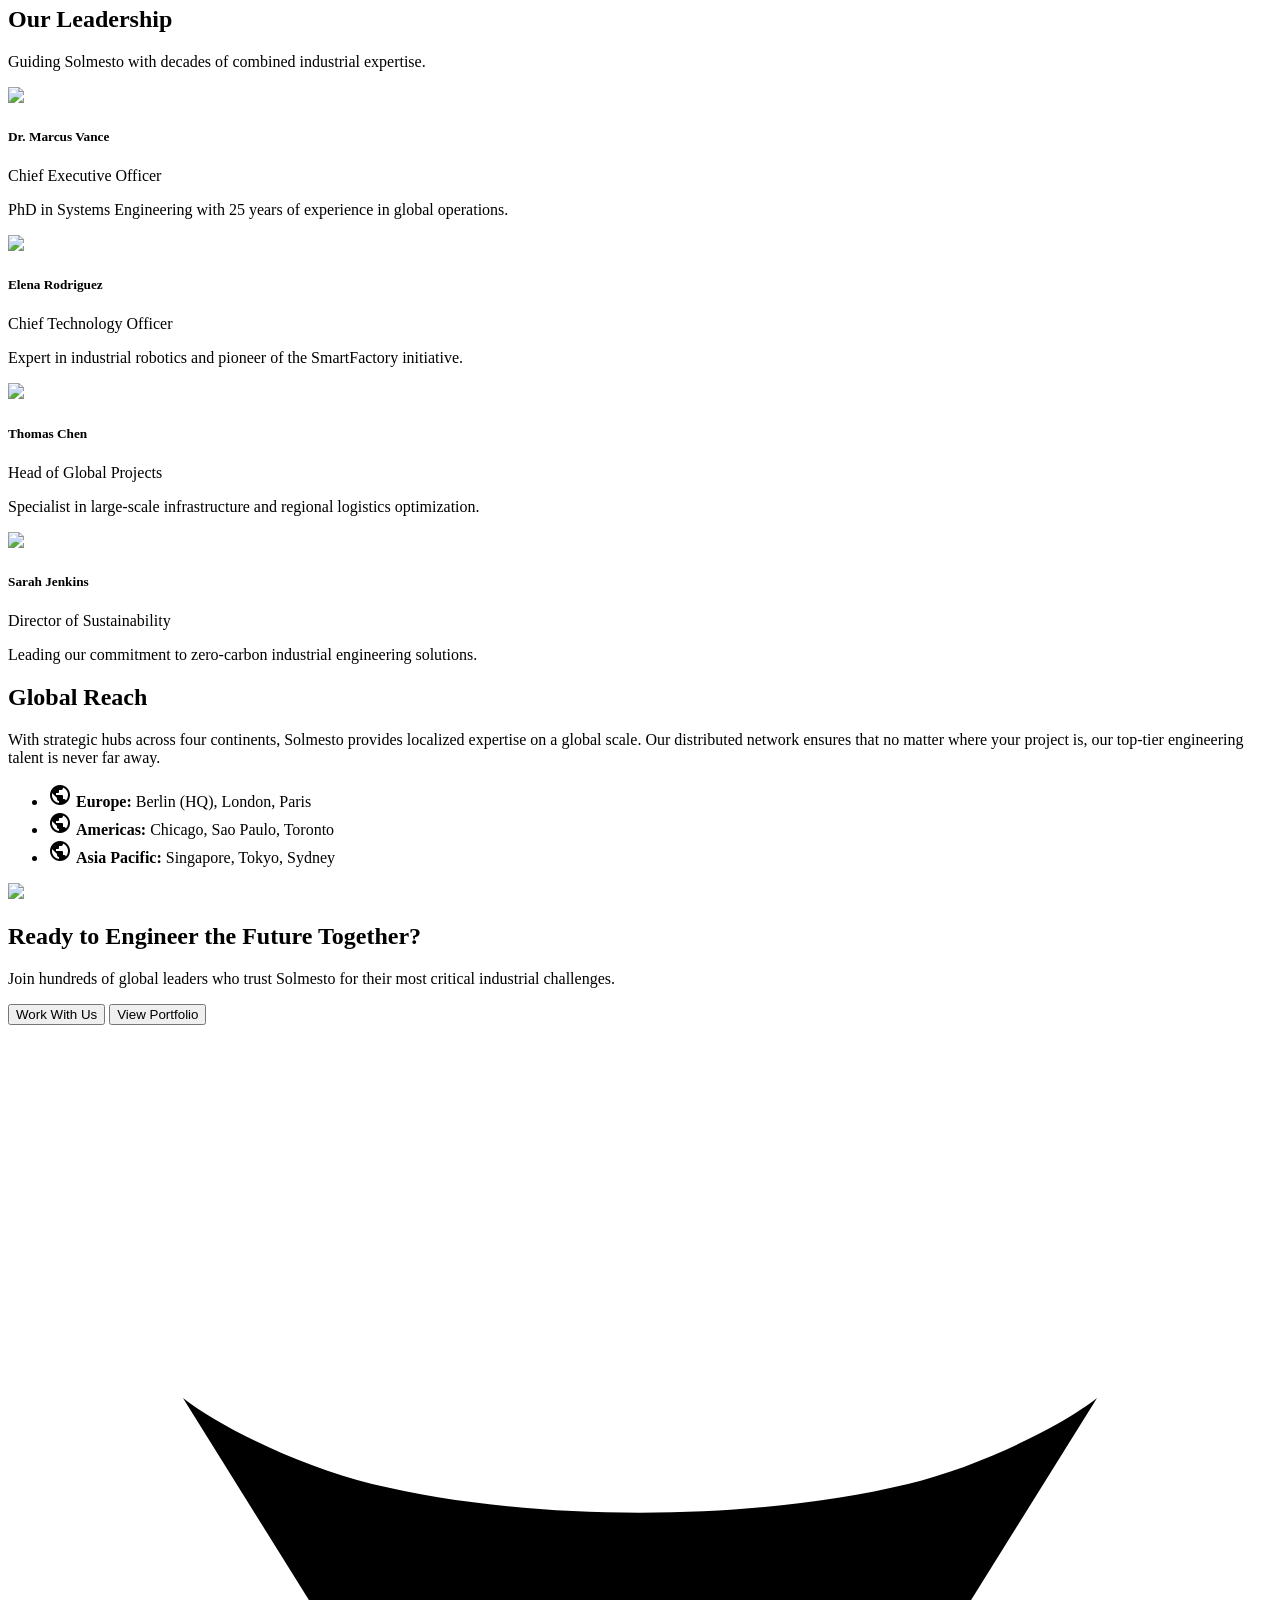
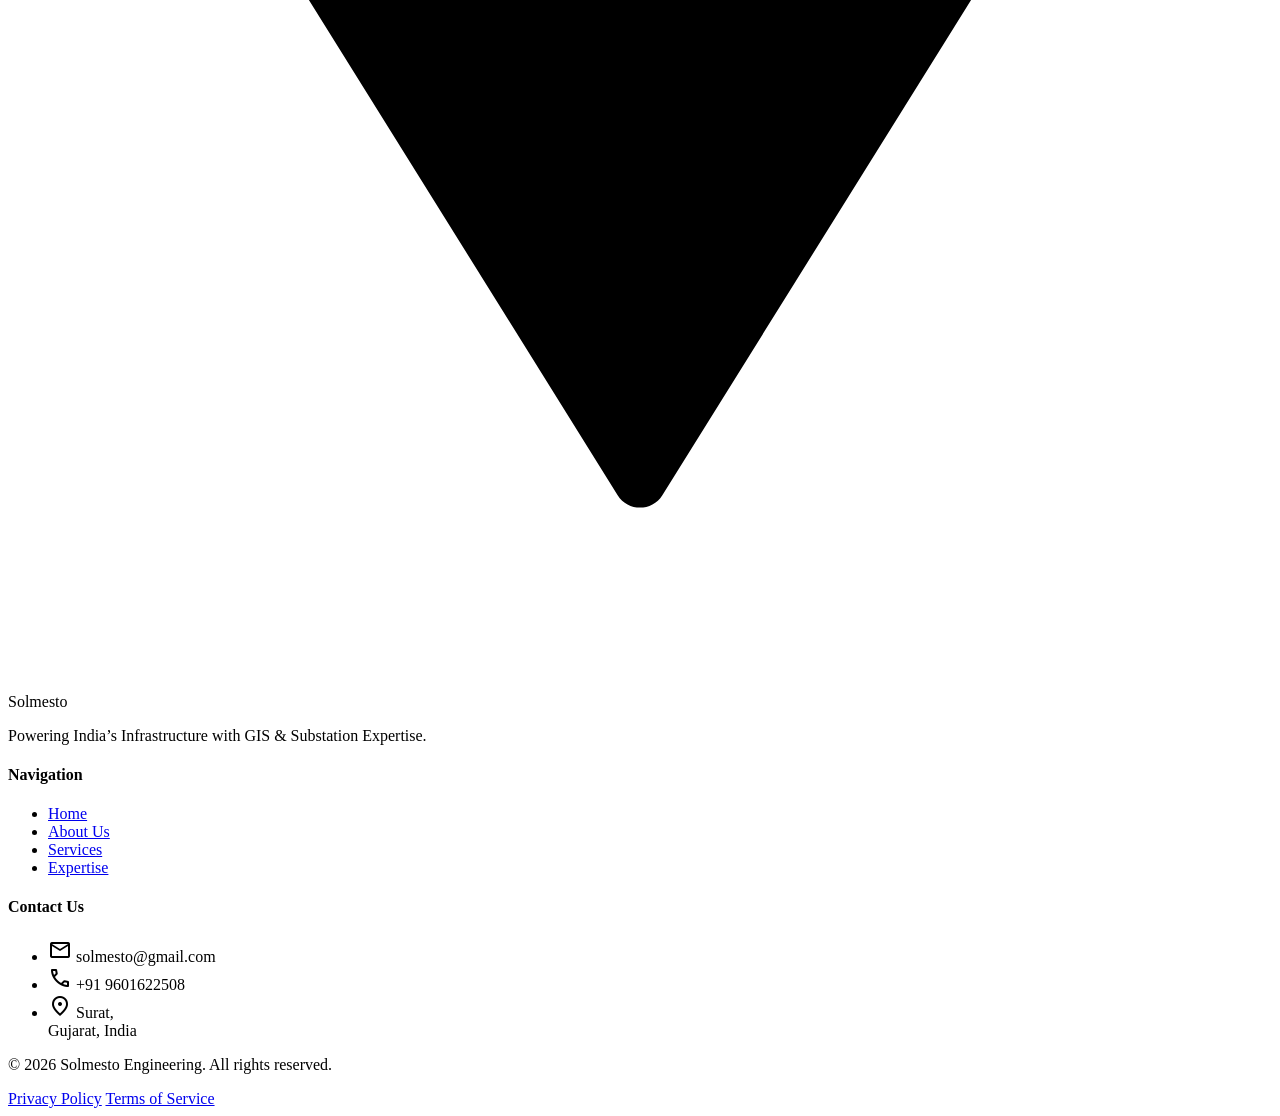
==== commit bcf34131: "Humberger menu" ====
--- a/about.html
+++ b/about.html
@@ -9,6 +9,8 @@
 	<link href="https://fonts.googleapis.com/css2?family=Public+Sans:wght@300;400;500;600;700;800;900&amp;display=swap" rel="stylesheet" />
 	<link href="https://fonts.googleapis.com/css2?family=Material+Symbols+Outlined:wght@100..700,0..1&amp;display=swap" rel="stylesheet" />
 	<link href="https://fonts.googleapis.com/css2?family=Material+Symbols+Outlined:wght,FILL@100..700,0..1&amp;display=swap" rel="stylesheet" />
+	<link href="assets/css/style.css" rel="stylesheet" />
+	<script src="assets/js/main.js" defer></script>
 	<script id="tailwind-config">
 	tailwind.config = {
 		darkMode: "class",
@@ -55,12 +57,28 @@
 					<a class="text-sm font-medium text-slate-600 dark:text-slate-300 hover:text-primary dark:hover:text-primary transition-colors" href="projects.html">Projects</a>
 					<a class="text-sm font-medium text-slate-600 dark:text-slate-300 hover:text-primary dark:hover:text-primary transition-colors" href="contact.html">Contact</a>
 				</nav>
+				<!-- Hamburger Button -->
+				<button id="menu-btn" class="md:hidden flex flex-col justify-center items-center w-8 h-8 space-y-1 focus:outline-none">
+					<span class="hamburger-line w-6 h-0.5 bg-slate-800 dark:bg-white transition-all duration-300"></span>
+					<span class="hamburger-line w-6 h-0.5 bg-slate-800 dark:bg-white transition-all duration-300"></span>
+					<span class="hamburger-line w-6 h-0.5 bg-slate-800 dark:bg-white transition-all duration-300"></span>
+				</button>
 				<!-- <div class="flex items-center gap-4">
 					<button class="hidden sm:flex items-center justify-center rounded-xl bg-primary px-5 py-2.5 text-sm font-bold text-white hover:bg-primary/90 transition-all shadow-lg shadow-primary/20"> Get a Quote </button>
 					<button class="md:hidden text-slate-600 dark:text-slate-300">
 						<span class="material-symbols-outlined">menu</span>
 					</button>
 				</div> -->
+			</div>
+		</div>
+		<!-- Mobile Menu -->
+		<div id="mobile-menu" class="md:hidden hidden bg-white dark:bg-background-dark border-t border-slate-200 dark:border-slate-800 shadow-lg">
+			<div class="px-6 py-6 space-y-6 text-center">
+				<a class="block text-lg font-medium hover:text-primary transition mobile-link" href="index.html">Home</a>
+				<a class="block text-lg font-medium hover:text-primary transition mobile-link" href="about.html">About</a>
+				<a class="block text-lg font-medium hover:text-primary transition mobile-link" href="services.html">Service</a>
+				<a class="block text-lg font-medium hover:text-primary transition mobile-link" href="projects.html">Projects</a>
+				<a class="block text-lg font-medium hover:text-primary transition mobile-link" href="contact.html">Contact</a>
 			</div>
 		</div>
 	</header>
--- a/assets/css/style.css
+++ b/assets/css/style.css
@@ -0,0 +1,17 @@
+/* Hamburger animation for flex column layout */
+
+.hamburger-line {
+	transition: all 0.3s ease;
+}
+
+#menu-btn.open .hamburger-line:nth-child(1) {
+	transform: translateY(6px) rotate(45deg);
+}
+
+#menu-btn.open .hamburger-line:nth-child(2) {
+	opacity: 0;
+}
+
+#menu-btn.open .hamburger-line:nth-child(3) {
+	transform: translateY(-6px) rotate(-45deg);
+}
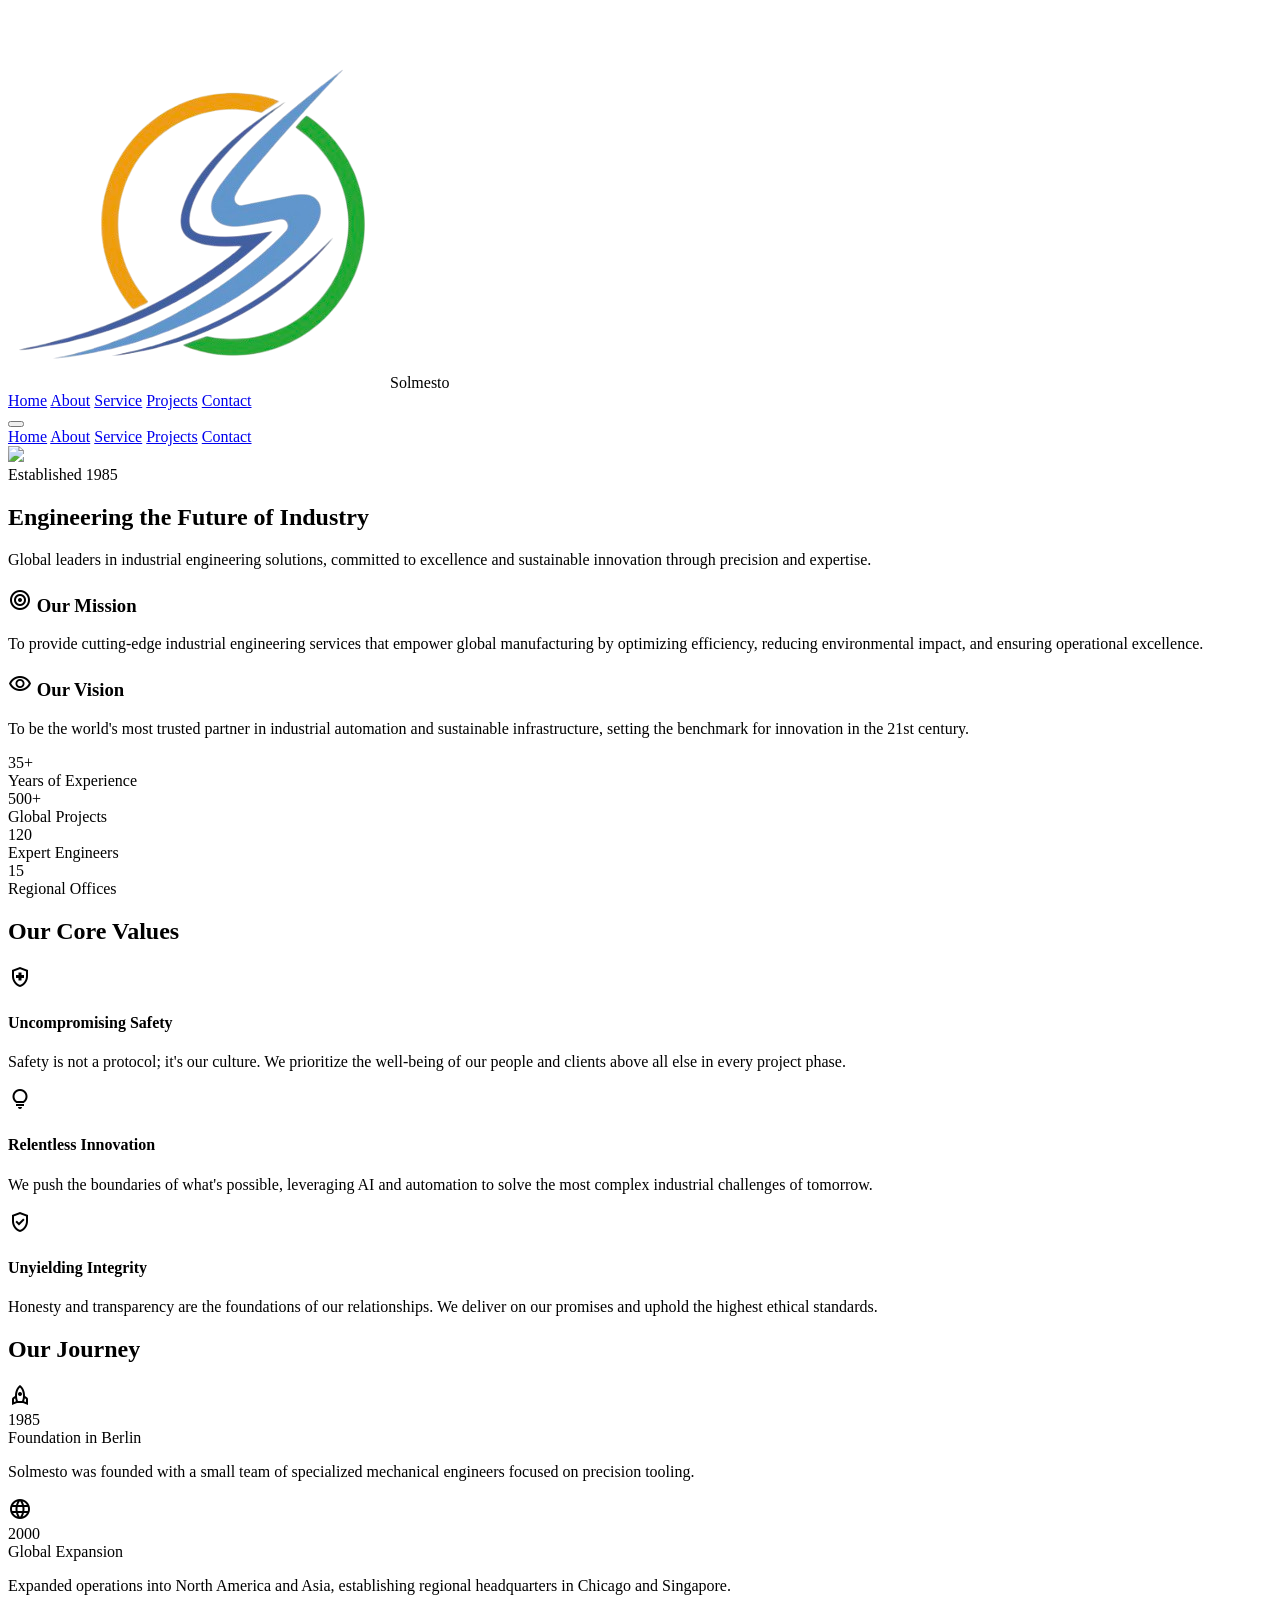
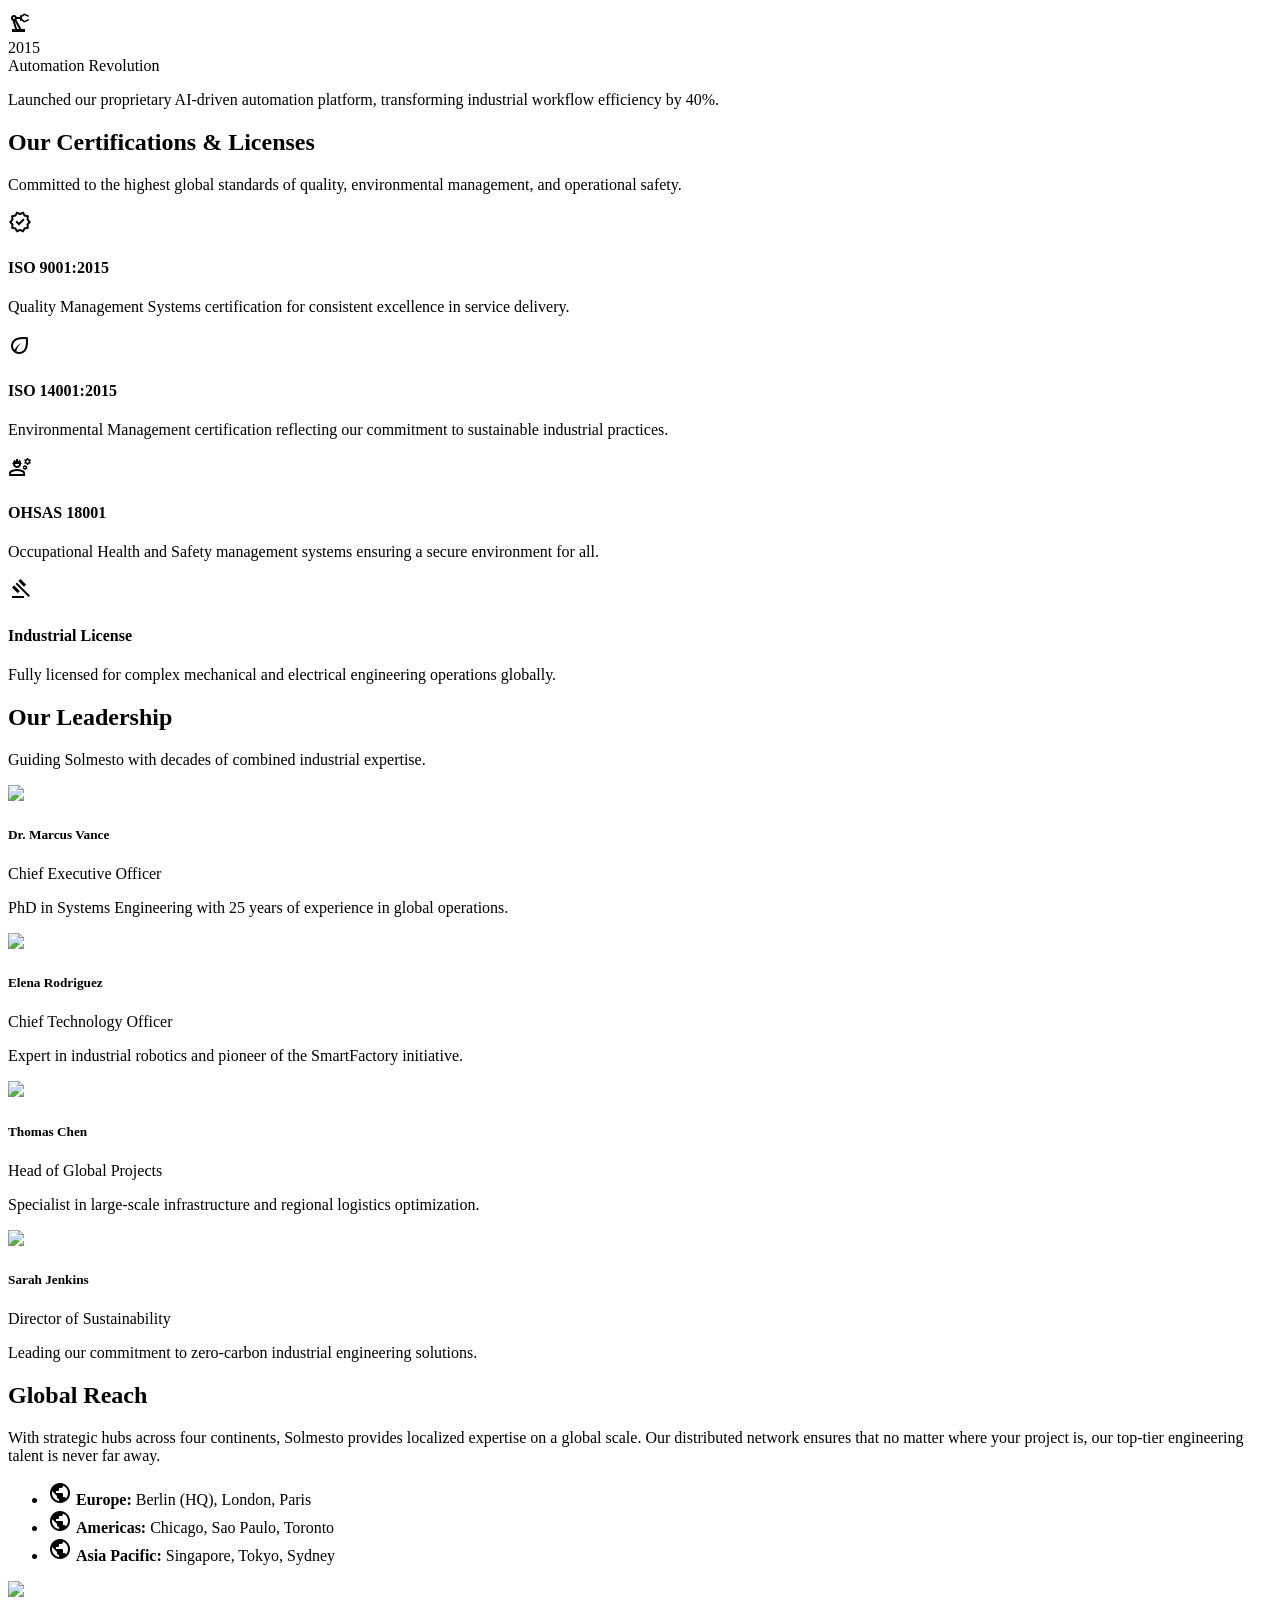
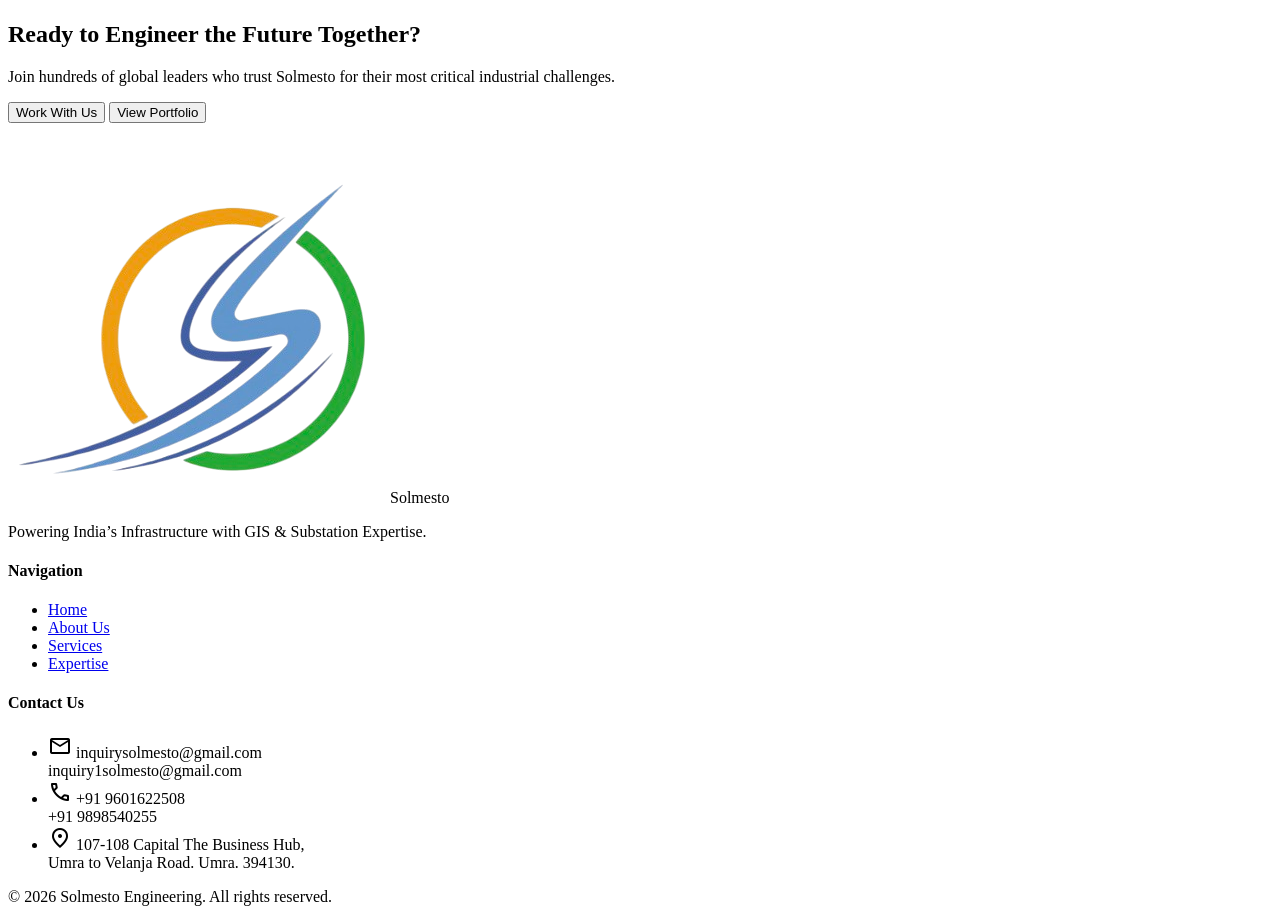
==== commit 27a976cd: "Footer and home page changes" ====
--- a/about.html
+++ b/about.html
@@ -42,12 +42,7 @@
 		<div class="max-w-7xl mx-auto px-4 sm:px-6 lg:px-8">
 			<div class="flex h-16 items-center justify-between">
 				<div class="flex items-center gap-2">
-					<div class="text-primary">
-						<svg class="size-8" fill="none" viewbox="0 0 48 48" xmlns="http://www.w3.org/2000/svg">
-							<path d="M13.8261 17.4264C16.7203 18.1174 20.2244 18.5217 24 18.5217C27.7756 18.5217 31.2797 18.1174 34.1739 17.4264C36.9144 16.7722 39.9967 15.2331 41.3563 14.1648L24.8486 40.6391C24.4571 41.267 23.5429 41.267 23.1514 40.6391L6.64374 14.1648C8.00331 15.2331 11.0856 16.7722 13.8261 17.4264Z" fill="currentColor"></path>
-							<path clip-rule="evenodd" d="M39.998 12.236C39.9944 12.2537 39.9875 12.2845 39.9748 12.3294C39.9436 12.4399 39.8949 12.5741 39.8346 12.7175C39.8168 12.7597 39.7989 12.8007 39.7813 12.8398C38.5103 13.7113 35.9788 14.9393 33.7095 15.4811C30.9875 16.131 27.6413 16.5217 24 16.5217C20.3587 16.5217 17.0125 16.131 14.2905 15.4811C12.0012 14.9346 9.44505 13.6897 8.18538 12.8168C8.17384 12.7925 8.16216 12.767 8.15052 12.7408C8.09919 12.6249 8.05721 12.5114 8.02977 12.411C8.00356 12.3152 8.00039 12.2667 8.00004 12.2612C8.00004 12.261 8 12.2607 8.00004 12.2612C8.00004 12.2359 8.0104 11.9233 8.68485 11.3686C9.34546 10.8254 10.4222 10.2469 11.9291 9.72276C14.9242 8.68098 19.1919 8 24 8C28.8081 8 33.0758 8.68098 36.0709 9.72276C37.5778 10.2469 38.6545 10.8254 39.3151 11.3686C39.9006 11.8501 39.9857 12.1489 39.998 12.236ZM4.95178 15.2312L21.4543 41.6973C22.6288 43.5809 25.3712 43.5809 26.5457 41.6973L43.0534 15.223C43.0709 15.1948 43.0878 15.1662 43.104 15.1371L41.3563 14.1648C43.104 15.1371 43.1038 15.1374 43.104 15.1371L43.1051 15.135L43.1065 15.1325L43.1101 15.1261L43.1199 15.1082C43.1276 15.094 43.1377 15.0754 43.1497 15.0527C43.1738 15.0075 43.2062 14.9455 43.244 14.8701C43.319 14.7208 43.4196 14.511 43.5217 14.2683C43.6901 13.8679 44 13.0689 44 12.2609C44 10.5573 43.003 9.22254 41.8558 8.2791C40.6947 7.32427 39.1354 6.55361 37.385 5.94477C33.8654 4.72057 29.133 4 24 4C18.867 4 14.1346 4.72057 10.615 5.94478C8.86463 6.55361 7.30529 7.32428 6.14419 8.27911C4.99695 9.22255 3.99999 10.5573 3.99999 12.2609C3.99999 13.1275 4.29264 13.9078 4.49321 14.3607C4.60375 14.6102 4.71348 14.8196 4.79687 14.9689C4.83898 15.0444 4.87547 15.1065 4.9035 15.1529C4.91754 15.1762 4.92954 15.1957 4.93916 15.2111L4.94662 15.223L4.95178 15.2312ZM35.9868 18.996L24 38.22L12.0131 18.996C12.4661 19.1391 12.9179 19.2658 13.3617 19.3718C16.4281 20.1039 20.0901 20.5227 24 20.5217C27.9099 20.5217 31.5719 20.1039 34.6383 19.3718C35.082 19.2658 35.5339 19.1391 35.9868 18.996Z" fill="currentColor" fill-rule="evenodd"></path>
-						</svg>
-					</div>
+					<img src="assets/images/solmesto_logo2.png" alt="Solmesto Logo" class="h-8">
 					<span class="text-xl font-bold tracking-tight text-slate-900 dark:text-white">Solmesto</span>
 				</div>
 				<nav class="hidden md:flex items-center gap-8">
@@ -348,11 +343,7 @@
 			<div class="grid grid-cols-1 md:grid-cols-1 lg:grid-cols-3 gap-12 mb-12">
 				<div class="col-span-1 lg:col-span-1">
 					<div class="flex items-center gap-2 mb-6">
-						<div class="text-primary">
-							<svg class="size-6" fill="none" viewbox="0 0 48 48" xmlns="http://www.w3.org/2000/svg">
-								<path d="M13.8261 17.4264C16.7203 18.1174 20.2244 18.5217 24 18.5217C27.7756 18.5217 31.2797 18.1174 34.1739 17.4264C36.9144 16.7722 39.9967 15.2331 41.3563 14.1648L24.8486 40.6391C24.4571 41.267 23.5429 41.267 23.1514 40.6391L6.64374 14.1648C8.00331 15.2331 11.0856 16.7722 13.8261 17.4264Z" fill="currentColor"></path>
-							</svg>
-						</div>
+						<img src="assets/images/solmesto_logo2.png" alt="Solmesto Logo" class="h-6">
 						<span class="text-xl font-bold text-white">Solmesto</span>
 					</div>
 					<p class="text-sm leading-relaxed"> Powering India’s Infrastructure with GIS & Substation Expertise. </p>
@@ -379,23 +370,23 @@
 					<h4 class="text-white font-bold mb-6 uppercase tracking-wider text-xs">Contact Us</h4>
 					<ul class="space-y-4 text-sm">
 						<li class="flex items-center gap-3">
-							<span class="material-symbols-outlined text-primary">mail</span> solmesto@gmail.com
+							<span class="material-symbols-outlined text-primary">mail</span> inquirysolmesto@gmail.com <br /> inquiry1solmesto@gmail.com
 						</li>
 						<li class="flex items-center gap-3">
-							<span class="material-symbols-outlined text-primary">phone</span> +91 9601622508
+							<span class="material-symbols-outlined text-primary">phone</span> +91 9601622508 <br /> +91 9898540255
 						</li>
 						<li class="flex items-start gap-3">
-							<span class="material-symbols-outlined text-primary">location_on</span> Surat, <br />Gujarat, India
+							<span class="material-symbols-outlined text-primary">location_on</span> 107-108 Capital The Business Hub, <br />Umra to Velanja Road. Umra. 394130.
 						</li>
 					</ul>
 				</div>
 			</div>
 			<div class="pt-8 border-t border-slate-900 flex flex-col sm:flex-row justify-between items-center gap-4 text-xs">
 				<p>© 2026 Solmesto Engineering. All rights reserved.</p>
-				<div class="flex gap-8">
+				<!-- <div class="flex gap-8">
 					<a class="hover:text-white" href="#">Privacy Policy</a>
 					<a class="hover:text-white" href="#">Terms of Service</a>
-				</div>
+				</div> -->
 			</div>
 		</div>
 	</footer>
